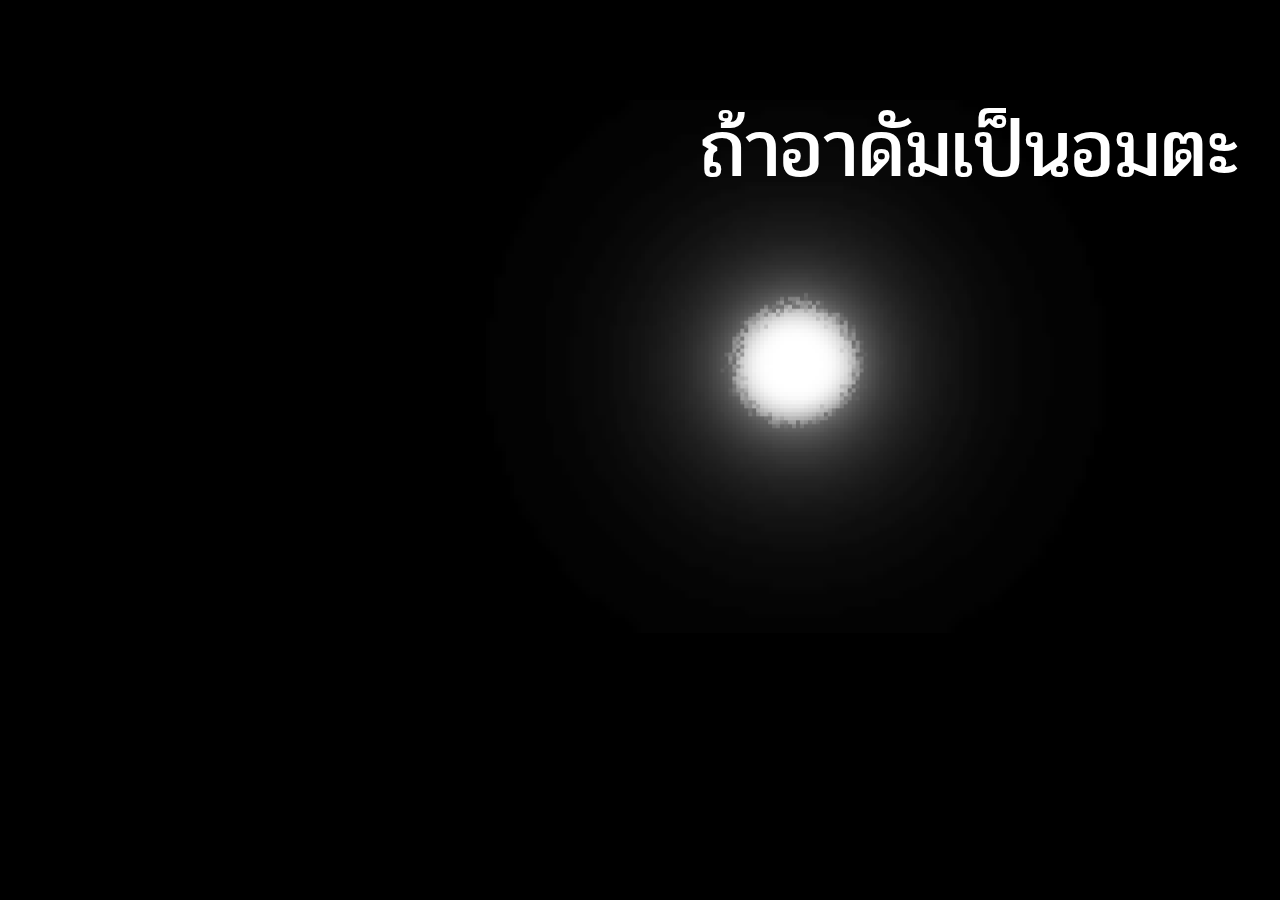
==== index.html @ 39a63504 "Update and rename F.html to index.html" ====
<!DOCTYPE html>
<html lang="en">
<head>
    <meta charset="UTF-8">
    <meta name="viewport" content="width=device-width, initial-scale=1.0">
    <title>ถ้าอาดัมเป็นอมตะ 5/11 14 15 17 21 </title>
    <link rel="preconnect" href="https://fonts.googleapis.com">
    <link rel="preconnect" href="https://fonts.gstatic.com" crossorigin>
    <link href="https://fonts.googleapis.com/css2?family=Kablammo&family=Kanit:ital,wght@0,100;0,200;0,300;0,400;0,500;0,600;0,700;0,800;0,900;1,100;1,200;1,300;1,400;1,500;1,600;1,700;1,800;1,900&family=Noto+Sans+Thai:wght@100..900&family=Passion+One:wght@400;700;900&family=Pridi:wght@200;300;400;500;600;700&display=swap" rel="stylesheet">
</head>
<style>
    *{
        font-family: "Pridi", serif;
        font-weight: 400;
        font-style: normal;
    }
    body{
        background-color: black;
    }
    #p1{
        color: white;
        font-size: 80px;
        position: absolute;
        left: 700px;
    }
    img{
        width: 50%;
        position: absolute;
        left: 470px;
        top: 100px;
    }
</style>
<body>
    <p id="p1">ถ้าอาดัมเป็นอมตะ</p>
    <a href="N.html">
        <img src="/img/Untitled41_20241212211632.png" alt="">
    </a>
</body>
</html>
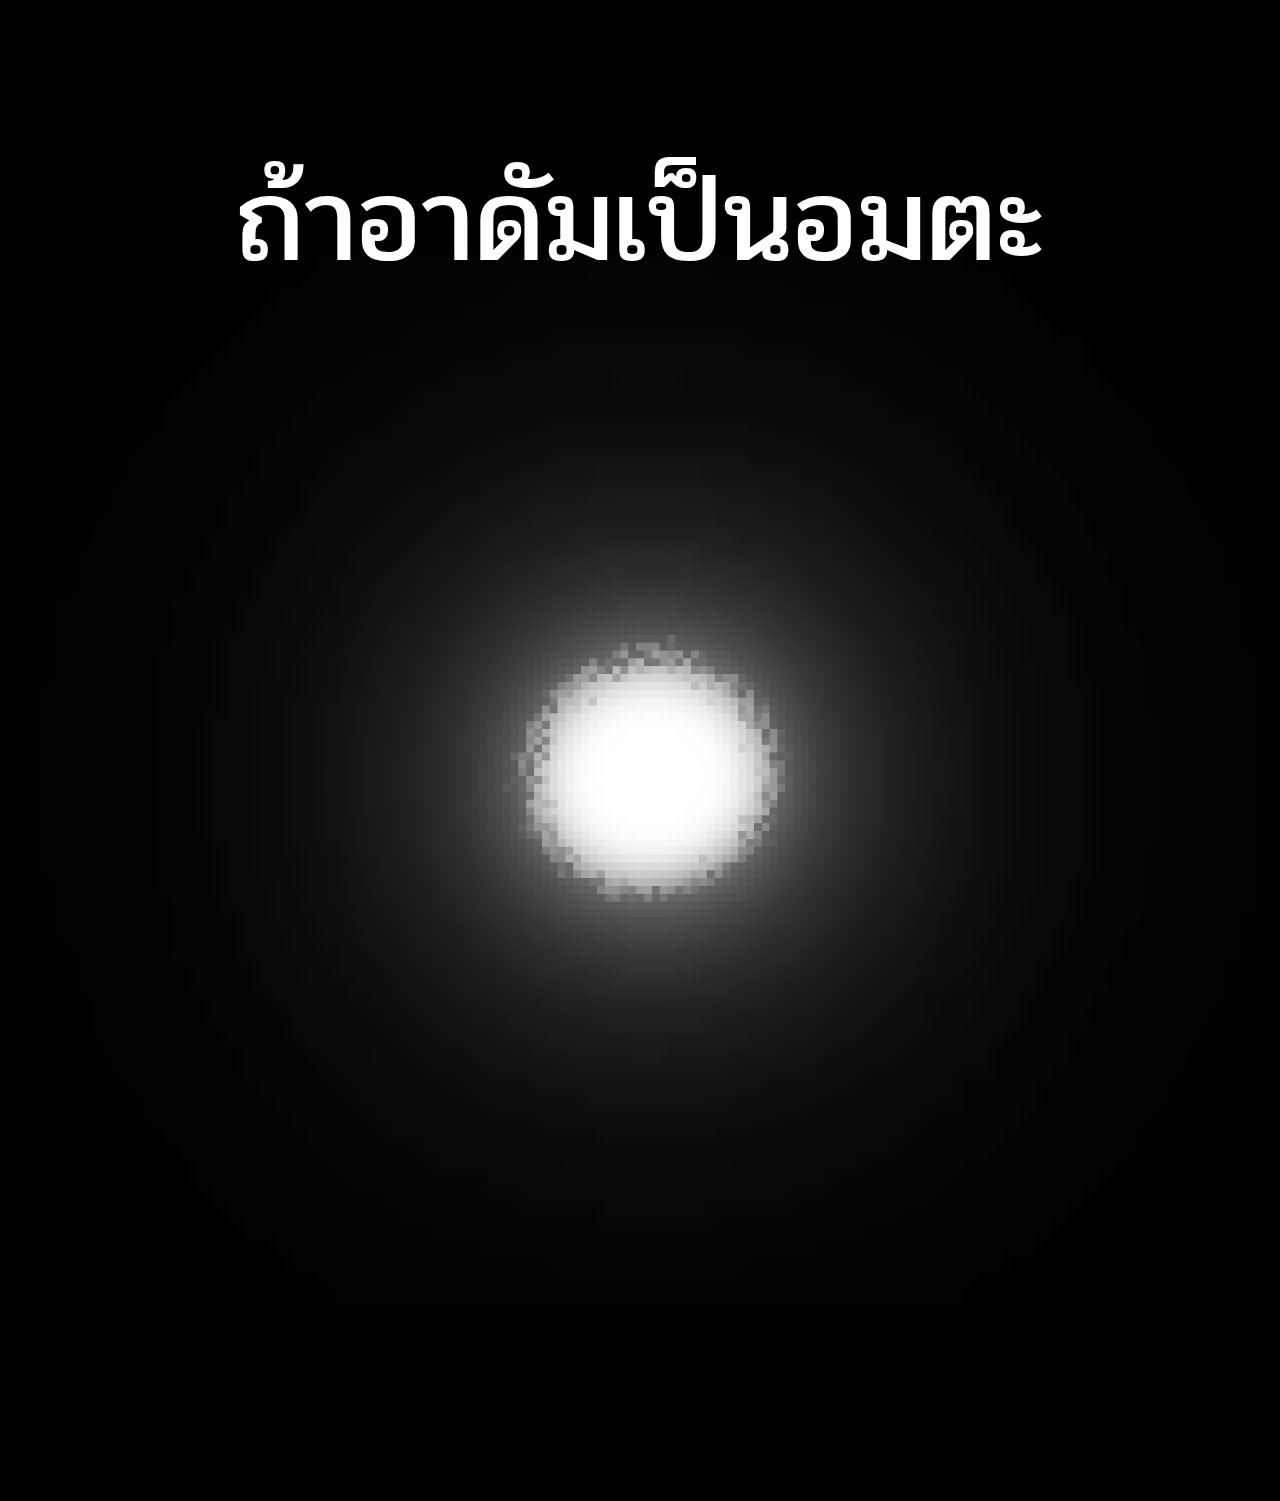
==== commit f7e23381: "เสร็จแล้ว" ====
--- a/index.html
+++ b/index.html
@@ -9,7 +9,7 @@
     <link href="https://fonts.googleapis.com/css2?family=Kablammo&family=Kanit:ital,wght@0,100;0,200;0,300;0,400;0,500;0,600;0,700;0,800;0,900;1,100;1,200;1,300;1,400;1,500;1,600;1,700;1,800;1,900&family=Noto+Sans+Thai:wght@100..900&family=Passion+One:wght@400;700;900&family=Pridi:wght@200;300;400;500;600;700&display=swap" rel="stylesheet">
 </head>
 <style>
-    *{
+        *{
         font-family: "Pridi", serif;
         font-weight: 400;
         font-style: normal;
@@ -17,23 +17,83 @@
     body{
         background-color: black;
     }
+     .container{
+        display: flex;
+        flex-direction: column;
+        flex-grow: 1;
+        align-items: center;
+        width: 100%;
+    }
+    .container-img{
+        display: flex;
+        align-items: flex-end;
+        flex-direction: row;
+        flex-grow: 1;
+        width: 100%;
+    }
+ 
     #p1{
         color: white;
-        font-size: 80px;
-        position: absolute;
-        left: 700px;
+        font-size: 120px;
+        position: relative;
+        /* left: 35vw; */
     }
     img{
-        width: 50%;
-        position: absolute;
-        left: 470px;
-        top: 100px;
+        min-width: 50%;
+        width: 100%;
+        position: relative;
+        top: -20vh;
+        flex-grow: 1;
+    }
+    @media (min-width:2000px){
+        *{
+        font-family: "Pridi", serif;
+        font-weight: 400;
+        font-style: normal;
+    }
+    body{
+        background-color: black;
+    }
+     .container{
+        display: flex;
+        flex-direction: column;
+        flex-grow: 1;
+        align-items: center;
+        width: 100%;
+    }
+    .container-img{
+        display: flex;
+        align-items: flex-end;
+        flex-direction: row;
+        flex-grow: 1;
+        width: 100%;
+    }
+ 
+    #p1{
+        color: white;
+        font-size: 120px;
+        position: relative;
+        /* left: 35vw; */
+    }
+    img{
+        min-width: 50%;
+        width: 100%;
+        position: relative;
+        top: -20vh;
+        flex-grow: 1;
+    }
     }
 </style>
 <body>
-    <p id="p1">ถ้าอาดัมเป็นอมตะ</p>
-    <a href="N.html">
-        <img src="/img/Untitled41_20241212211632.png" alt="">
-    </a>
+    <div class="container">
+        <div class="container-p"> 
+            <p id="p1">ถ้าอาดัมเป็นอมตะ</p>
+        </div>
+        <div class="container-img">
+            <a href="N.html">
+                <img src="img/Untitled41_20241212211632.png" alt=""> <!--เปลี่ยนชื่อไฟล์-->
+            </a>
+        </div>
+    </div>
 </body>
 </html>
